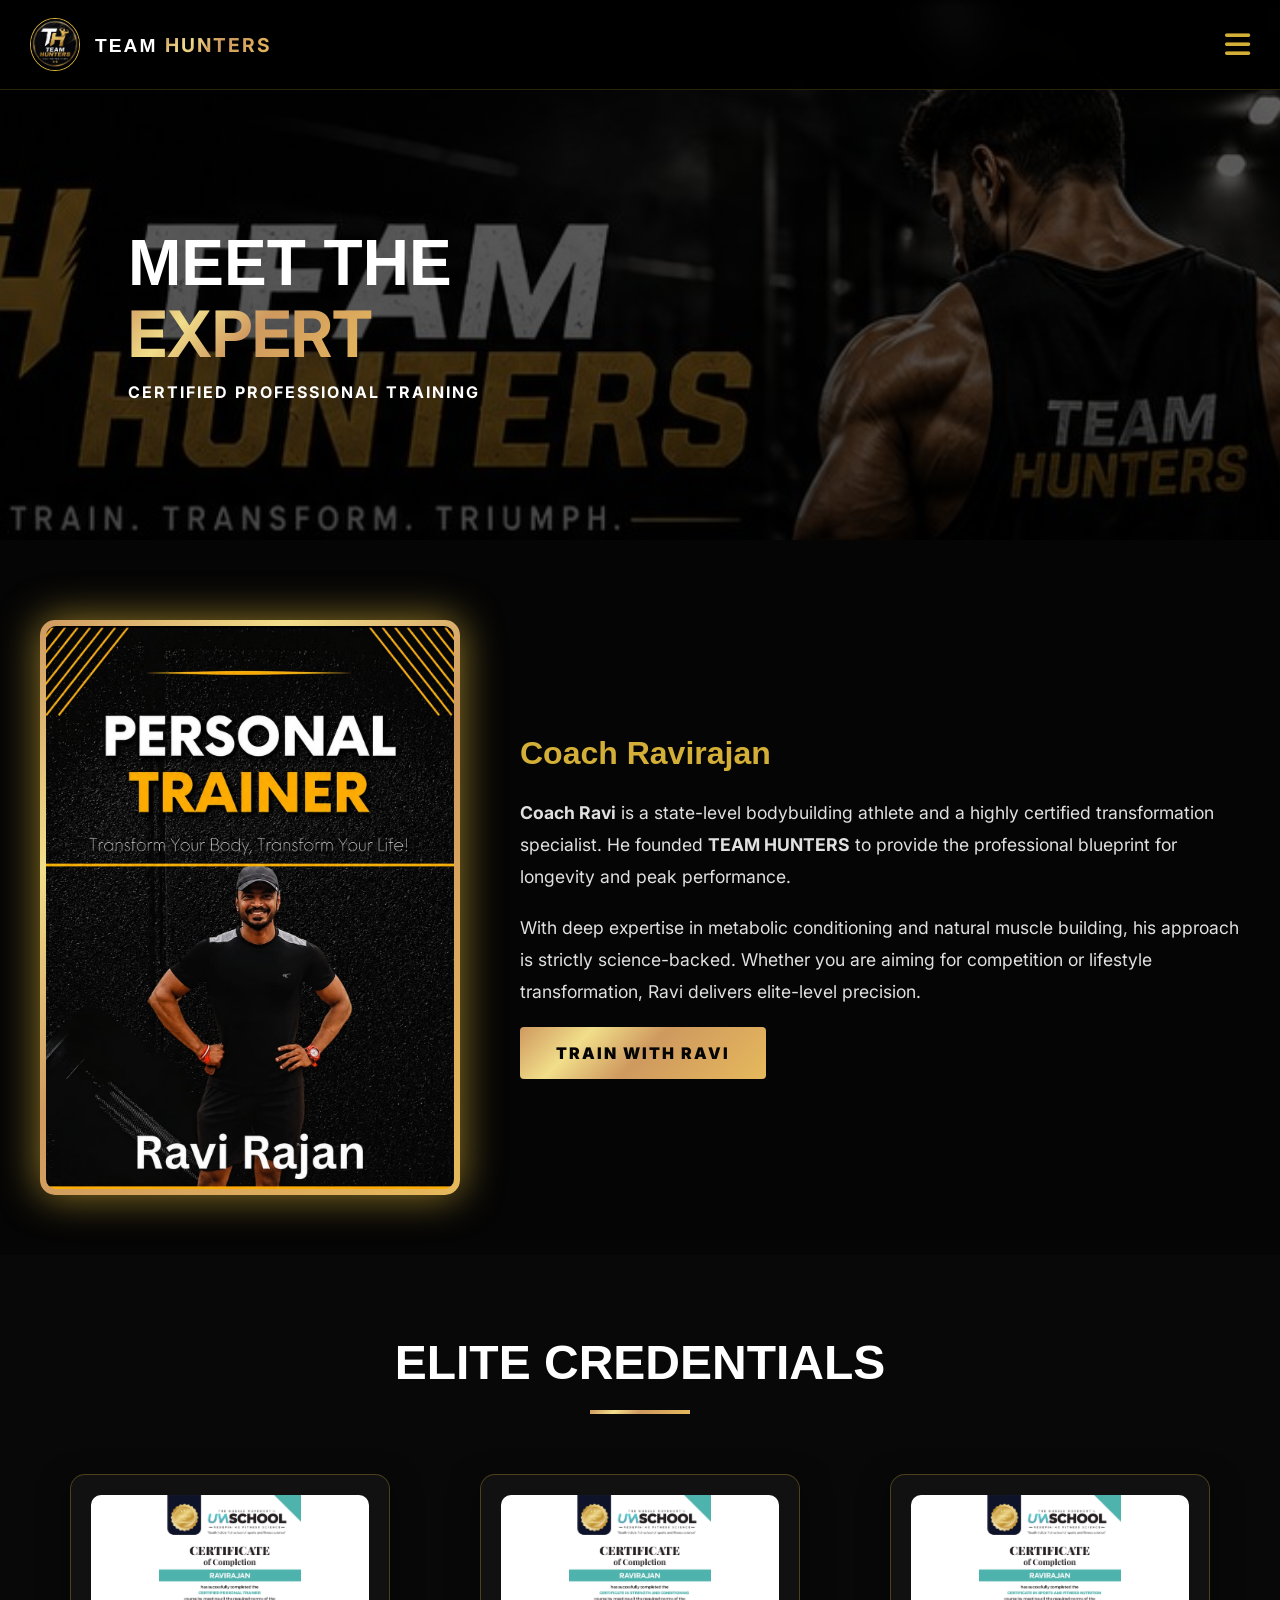
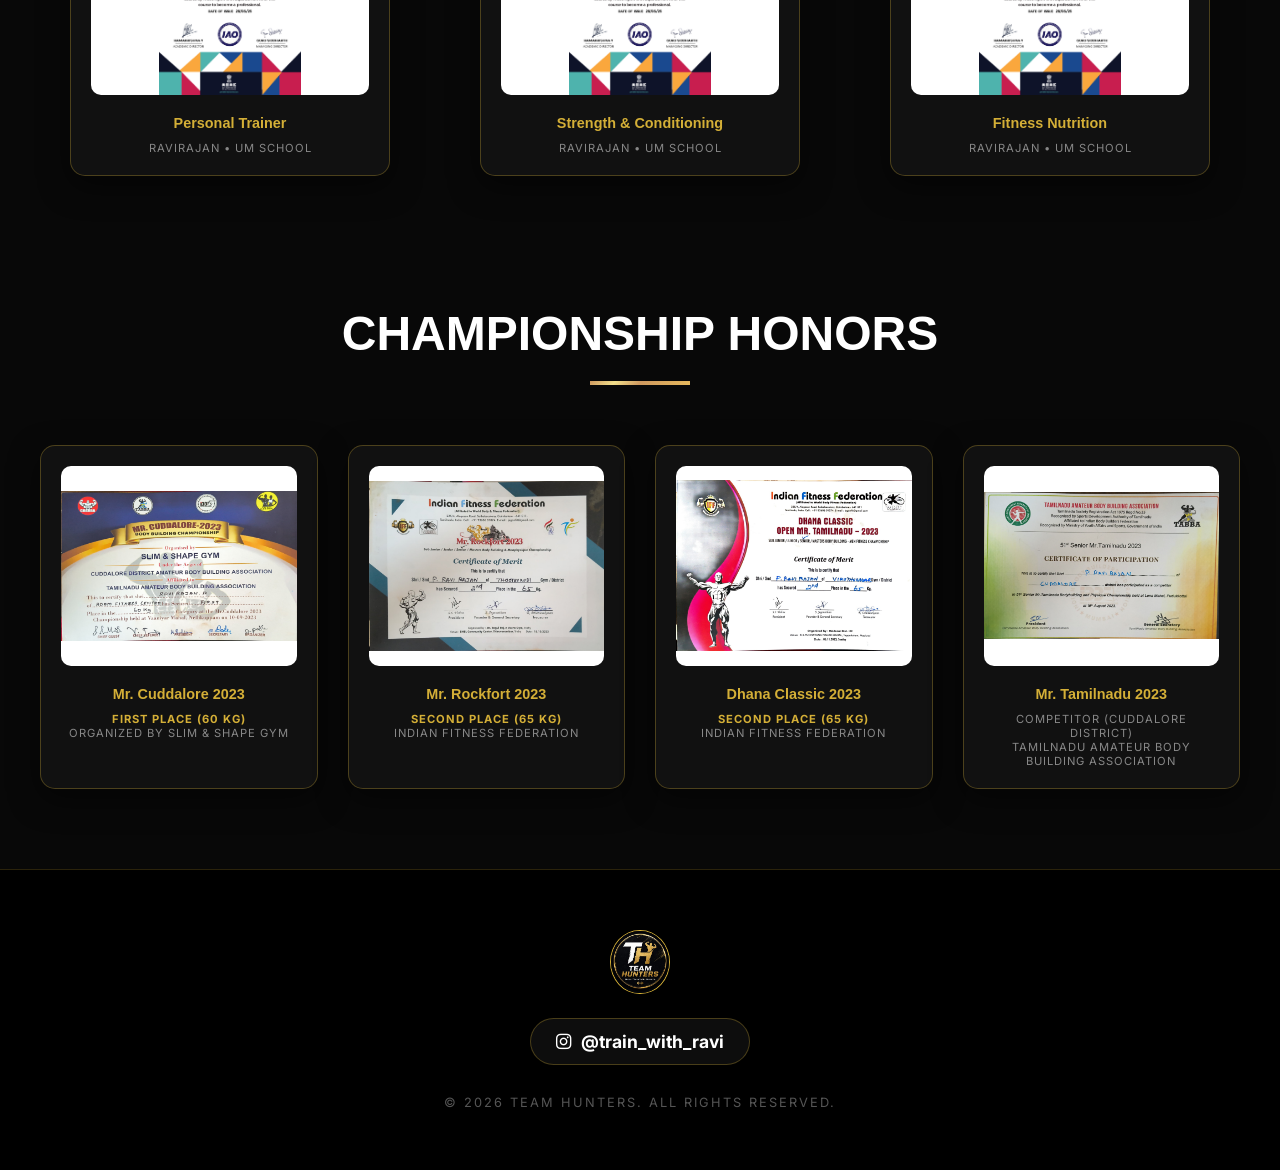
==== about.html @ d880e0e2 "Add files via upload" ====
<!DOCTYPE html>
<html lang="en">
<head>
    <meta charset="UTF-8">
    <meta name="viewport" content="width=device-width, initial-scale=1.0">
    <title>About the Expert | TEAM Hunters</title>
    <link rel="stylesheet" href="style.css">
    <link rel="stylesheet" href="https://cdnjs.cloudflare.com/ajax/libs/font-awesome/6.0.0/css/all.min.css">
    <link href="https://fonts.googleapis.com/css2?family=Syncopate:wght@400;700&family=Inter:wght@300;400;900&display=swap" rel="stylesheet">
    <link href="https://unpkg.com/aos@2.3.1/dist/aos.css" rel="stylesheet">
</head>
<body>

    <div id="loader">
        <div class="loader-content">
            <img src="1000068681.jpg" alt="Logo" class="loader-logo">
            <div class="loader-bar-container"><div class="loader-bar"></div></div>
            <p>Loading Elite Credentials...</p>
        </div>
    </div>

    <nav class="navbar">
        <div class="nav-container">
            <div class="logo-area">
                <img src="1000068681.jpg" alt="Logo" class="nav-logo-img">
                <div class="logo-text">TEAM <span>HUNTERS</span></div>
            </div>
            <ul class="nav-links" id="nav-links">
                <li><a href="index.html">Home</a></li>
                <li><a href="index.html#programs">Programs</a></li>
                <li><a href="about.html" class="active-link">About</a></li>
                <li><a href="https://wa.me/message/J7RIOJBA32V7G1" target="_blank" class="join-btn">Join Now</a></li>
            </ul>
            <div class="hamburger" id="hamburger"><i class="fas fa-bars"></i></div>
        </div>
    </nav>

    <section class="about-hero">
        <div class="hero-content" data-aos="fade-right">
            <h1>MEET THE <br><span class="gold">EXPERT</span></h1>
            <p style="letter-spacing: 2px; text-transform: uppercase; font-weight: 700; margin-top: 12px;">Certified Professional Training</p>
        </div>
    </section>

    <section class="trainer-profile-section">
        <div class="story-container">
            <div class="story-content">
                <div class="profile-score-card" data-aos="fade-right">
                    <div class="gold-glow-outline">
                        <img src="ravi.jpeg" alt="Coach Ravi Score Card" class="trainer-score-img">
                    </div>
                </div>

                <div class="story-text" data-aos="fade-left">
                    <h3>Coach Ravirajan</h3>
                    <p>
                        <strong>Coach Ravi</strong> is a state-level bodybuilding athlete and a highly certified transformation specialist. He founded <strong>TEAM HUNTERS</strong> to provide the professional blueprint for longevity and peak performance.
                    </p>
                    <p>
                        With deep expertise in metabolic conditioning and natural muscle building, his approach is strictly science-backed. Whether you are aiming for competition or lifestyle transformation, Ravi delivers elite-level precision.
                    </p>
                    <div class="hero-btns">
                        <a href="https://wa.me/message/J7RIOJBA32V7G1" target="_blank" class="btn primary-gold">TRAIN WITH RAVI</a>
                    </div>
                </div>
            </div>
        </div>
    </section>

    <section class="certifications">
        <div class="section-header" data-aos="fade-up">
            <h2>Elite Credentials</h2>
            <div class="gold-divider"></div>
        </div>

        <div class="cert-grid">
            <div class="cert-card" data-aos="zoom-in">
                <div class="cert-img-container">
                    <img src="70 (2).jpg" alt="Certified Personal Trainer">
                </div>
                <h3>Personal Trainer</h3>
                <p>Ravirajan • UM SCHOOL</p>
            </div>

            <div class="cert-card" data-aos="zoom-in" data-aos-delay="100">
                <div class="cert-img-container">
                    <img src="70.jpg" alt="Strength and Conditioning">
                </div>
                <h3>Strength &amp; Conditioning</h3>
                <p>Ravirajan • UM SCHOOL</p>
            </div>

            <div class="cert-card" data-aos="zoom-in" data-aos-delay="200">
                <div class="cert-img-container">
                    <img src="70 (1).jpg" alt="Sports and Fitness Nutrition">
                </div>
                <h3>Fitness Nutrition</h3>
                <p>Ravirajan • UM SCHOOL</p>
            </div>
        </div>
    </section>

    <section class="certifications" style="background: #080808; padding-top: 50px;">
        <div class="section-header" data-aos="fade-up">
            <h2>Championship Honors</h2>
            <div class="gold-divider"></div>
        </div>

        <div class="cert-grid">
            <div class="cert-card" data-aos="zoom-in">
                <div class="cert-img-container">
                    <img src="cuddalore.jpeg" alt="Mr. Cuddalore 2023 1st Place">
                </div>
                <h3>Mr. Cuddalore 2023</h3>
                <p style="color: var(--gold); font-weight: 700;">FIRST PLACE (60 kg)</p>
                <p>Organized by Slim & Shape Gym</p>
            </div>

            <div class="cert-card" data-aos="zoom-in" data-aos-delay="100">
                <div class="cert-img-container">
                    <img src="mrrockfort.jpeg" alt="Mr. Rockfort 2023 2nd Place">
                </div>
                <h3>Mr. Rockfort 2023</h3>
                <p style="color: var(--gold); font-weight: 700;">SECOND PLACE (65 kg)</p>
                <p>Indian Fitness Federation</p>
            </div>

            <div class="cert-card" data-aos="zoom-in" data-aos-delay="200">
                <div class="cert-img-container">
                    <img src="mrtamilnadu.jpeg" alt="Dhana Classic 2023 2nd Place">
                </div>
                <h3>Dhana Classic 2023</h3>
                <p style="color: var(--gold); font-weight: 700;">SECOND PLACE (65 kg)</p>
                <p>Indian Fitness Federation</p>
            </div>

            <div class="cert-card" data-aos="zoom-in" data-aos-delay="300">
                <div class="cert-img-container">
                    <img src="51stmrtamilnadu.jpeg" alt="Mr. Tamilnadu 2023 Participation">
                </div>
                <h3>Mr. Tamilnadu 2023</h3>
                <p>Competitor (Cuddalore District)</p>
                <p>Tamilnadu Amateur Body Building Association</p>
            </div>
        </div>
    </section>

    <footer class="footer">
        <div class="footer-content" data-aos="fade-up">
            <img src="1000068681.jpg" alt="Logo" class="footer-logo">
            <br>
            <a href="https://www.instagram.com/train_with_ravi" target="_blank" class="instagram-link">
                <i class="fab fa-instagram"></i> @train_with_ravi
            </a>
            <p class="copyright">© 2026 TEAM HUNTERS. ALL RIGHTS RESERVED.</p>
        </div>
    </footer>

    <script src="https://unpkg.com/aos@2.3.1/dist/aos.js"></script>
    <script src="script.js"></script>
    <script>
        AOS.init({ duration: 1000, once: true });
    </script>
</body>
</html>
---- style.css ----
:root {
    --gold: #D4AF37;
    --gold-light: #F9F295;
    --gold-dark: #B8860B;
    --black: #050505;
    --dark-grey: #1a1a1a;
    --white: #ffffff;
    --gold-gradient: linear-gradient(135deg, #CF995F 0%, #F1DE8A 25%, #CF995F 50%, #E6B95C 100%);
}

* {
    margin: 0;
    padding: 0;
    box-sizing: border-box;
    font-family: 'Inter', sans-serif;
}

body {
    background-color: var(--black);
    color: var(--white);
    overflow-x: hidden;
}

/* ===================== LOADER ===================== */
#loader {
    position: fixed;
    inset: 0;
    background: var(--black);
    z-index: 2000;
    display: flex;
    justify-content: center;
    align-items: center;
    text-align: center;
    flex-direction: column;
}

.loader-logo {
    width: 150px;
    border-radius: 50%;
    margin-bottom: 20px;
    box-shadow: 0 0 30px rgba(212, 175, 55, 0.3);
    animation: pulse 2s infinite ease-in-out;
}

.loader-bar-container {
    width: 200px;
    height: 2px;
    background: rgba(255,255,255,0.1);
    margin: 10px auto;
}

.loader-bar {
    width: 0%;
    height: 100%;
    background: var(--gold-gradient);
    animation: loadProgress 2s forwards ease-in-out;
}

@keyframes loadProgress { 100% { width: 100%; } }
@keyframes pulse { 0%, 100% { transform: scale(1); } 50% { transform: scale(1.05); } }

/* ===================== NAVBAR ===================== */
.navbar {
    position: fixed;
    top: 0;
    width: 100%;
    height: 90px;
    background: rgba(0,0,0,0.9);
    backdrop-filter: blur(15px);
    border-bottom: 1px solid rgba(212, 175, 55, 0.2);
    z-index: 1000;
}

.nav-container {
    max-width: 1300px;
    margin: 0 auto;
    height: 100%;
    display: flex;
    justify-content: space-between;
    align-items: center;
    padding: 0 30px;
}

.logo-area {
    display: flex;
    align-items: center;
    gap: 15px;
}

.nav-logo-img {
    width: 50px;
    border-radius: 50%;
    border: 1px solid var(--gold);
}

.logo-text {
    font-family: 'Syncopate', sans-serif;
    font-weight: 700;
    font-size: 1.2rem;
    letter-spacing: 2px;
}

.logo-text span {
    background: var(--gold-gradient);
    -webkit-background-clip: text;
    -webkit-text-fill-color: transparent;
}

/* Hamburger - Always Visible */
.hamburger {
    display: block !important;
    font-size: 1.8rem;
    color: var(--gold);
    cursor: pointer;
    z-index: 1001;
}

/* Nav Drawer - Slide in from right */
.nav-links {
    position: fixed;
    top: 0;
    right: -100%;
    width: 300px;
    height: 100vh;
    background: rgba(5, 5, 5, 0.98);
    backdrop-filter: blur(20px);
    border-left: 1px solid rgba(212, 175, 55, 0.3);
    display: flex;
    flex-direction: column;
    justify-content: center;
    align-items: center;
    gap: 50px;
    padding: 50px;
    transition: 0.5s cubic-bezier(0.77, 0, 0.175, 1);
    z-index: 999;
    list-style: none;
}

.nav-links.active {
    right: 0;
}

.nav-links a {
    text-decoration: none;
    color: var(--white);
    font-weight: 700;
    font-size: 1.2rem;
    text-transform: uppercase;
    letter-spacing: 2px;
    transition: 0.3s;
}

.nav-links a:hover {
    color: var(--gold);
}

.active-link {
    color: var(--gold) !important;
}

/* Join Button */
.join-btn {
    background: var(--gold-gradient);
    border: none;
    padding: 12px 25px;
    font-weight: 900;
    text-transform: uppercase;
    cursor: pointer;
    border-radius: 5px;
    text-decoration: none;
    color: var(--black) !important;
    -webkit-text-fill-color: var(--black) !important;
    display: inline-block;
    transition: 0.3s;
}

.join-btn:hover {
    transform: scale(1.05);
    box-shadow: 0 0 20px rgba(212, 175, 55, 0.5);
}

/* ===================== HERO (index.html) ===================== */
.hero {
    height: 100vh;
    background: url('1000068378.jpg') center/cover no-repeat;
    background-attachment: fixed;
    display: flex;
    align-items: center;
    justify-content: flex-start;
    text-align: left;
    padding-left: 8%;
    position: relative;
}

.hero-overlay {
    position: absolute;
    inset: 0;
    background: linear-gradient(to bottom, rgba(0,0,0,0.6), rgba(0,0,0,0.92));
}

.hero-content {
    position: relative;
    z-index: 2;
    max-width: 650px;
    padding-right: 20px;
}

.hero h1 {
    font-family: 'Syncopate', sans-serif;
    font-size: clamp(2rem, 6vw, 5rem);
    line-height: 1.1;
    margin-bottom: 20px;
    text-transform: uppercase;
}

.hero p {
    font-size: clamp(0.95rem, 2vw, 1.2rem);
    letter-spacing: 1px;
    margin-bottom: 30px;
    color: #efefef;
}

.gold {
    background: var(--gold-gradient);
    -webkit-background-clip: text;
    -webkit-text-fill-color: transparent;
}

/* Buttons */
.hero-btns {
    display: flex;
    flex-wrap: wrap;
    gap: 10px;
    align-items: center;
}

.btn {
    padding: 16px 36px;
    text-decoration: none;
    display: inline-block;
    font-weight: 900;
    text-transform: uppercase;
    letter-spacing: 2px;
    transition: 0.4s;
    border-radius: 4px;
    font-size: clamp(0.8rem, 1.5vw, 1rem);
}

.primary-gold {
    background: var(--gold-gradient);
    color: var(--black);
    -webkit-text-fill-color: var(--black);
}

.outline-white {
    border: 2px solid var(--white);
    color: var(--white);
}

.btn:hover {
    transform: scale(1.05);
    box-shadow: 0 0 20px rgba(212, 175, 55, 0.4);
}

/* ===================== PROGRAMS (3 x 2 Grid Layout) ===================== */
.programs {
    padding: 120px 30px;
    background: #080808;
}

.section-header {
    text-align: center;
    margin-bottom: 60px;
}

.section-header h1,
.section-header h2 {
    font-size: clamp(1.8rem, 5vw, 3rem);
    font-family: 'Syncopate', sans-serif;
    text-transform: uppercase;
}

.gold-divider {
    width: 100px;
    height: 4px;
    background: var(--gold-gradient);
    margin: 20px auto;
}

.program-grid {
    display: grid;
    grid-template-columns: repeat(3, 1fr); /* Enforces strict 3 columns */
    gap: 30px;
    max-width: 1200px;
    margin: 0 auto;
}

.card {
    background: var(--dark-grey);
    padding: 50px 30px;
    border-radius: 20px;
    position: relative;
    overflow: hidden;
    border: 1px solid rgba(255,255,255,0.05);
    text-align: center;
    transition: 0.5s;
}

.card:hover {
    transform: translateY(-10px);
    border-color: var(--gold);
}

.card-icon {
    font-size: 3rem;
    margin-bottom: 25px;
    color: var(--gold);
}

.card h3 {
    font-family: 'Syncopate', sans-serif;
    font-size: 1.1rem;
    margin-bottom: 15px;
}

.card p {
    color: #aaa;
    line-height: 1.6;
}

/* ===================== ABOUT HERO BANNER ===================== */
.about-hero {
    height: 60vh;
    background: linear-gradient(rgba(0,0,0,0.6), rgba(0,0,0,0.8)), url('1000068378.jpg') center/cover no-repeat;
    background-attachment: fixed;
    display: flex;
    align-items: center;
    justify-content: flex-start;
    padding-left: 10%;
    padding-top: 90px;
    text-align: left;
}

.about-hero .hero-content {
    max-width: 700px;
}

.about-hero h1 {
    font-family: 'Syncopate', sans-serif;
    font-size: clamp(1.8rem, 5vw, 4rem);
    line-height: 1.1;
}

/* ===================== TRAINER PROFILE (about.html) ===================== */
.trainer-profile-section {
    padding: 80px 30px 60px;
    background: #050505;
}

.trainer-profile-section .story-container {
    max-width: 1200px;
    margin: 0 auto;
}

.trainer-profile-section .story-content {
    display: flex;
    flex-direction: row;
    align-items: center;
    justify-content: center;
    gap: 60px;
    flex-wrap: wrap;
    margin-top: 0;
}

/* ===================== CERTIFICATIONS & HONORS ===================== */
.certifications {
    padding: 80px 20px;
    background: #080808;
}

.certifications .section-header {
    max-width: 1200px;
    margin-left: auto;
    margin-right: auto;
}

.cert-grid {
    display: grid;
    grid-template-columns: repeat(auto-fit, minmax(250px, 1fr));
    gap: 30px;
    justify-items: center;
    max-width: 1200px;
    margin: 0 auto;
}

.cert-card {
    background: #111;
    border: 1px solid rgba(212, 175, 55, 0.3);
    border-radius: 15px;
    padding: 20px;
    width: 100%;
    max-width: 320px;
    text-align: center;
    transition: 0.4s ease;
    box-shadow: 0 10px 30px rgba(0,0,0,0.5);
}

.cert-card:hover {
    border-color: var(--gold);
    transform: translateY(-10px);
    box-shadow: 0 15px 35px rgba(212, 175, 55, 0.2);
}

.cert-img-container {
    width: 100%;
    height: 200px;
    overflow: hidden;
    border-radius: 10px;
    margin-bottom: 20px;
    background: #fff;
    display: flex;
    align-items: center;
    justify-content: center;
}

.cert-img-container img {
    max-width: 100%;
    max-height: 100%;
    object-fit: contain;
}

.cert-card h3 {
    font-family: 'Syncopate', sans-serif;
    font-size: 0.9rem;
    color: var(--gold);
    margin-bottom: 10px;
}

.cert-card p {
    font-size: 0.7rem;
    color: #888;
    text-transform: uppercase;
    letter-spacing: 1px;
}

/* ===================== OUR STORY PAGE ===================== */
.story-section {
    padding: 130px 30px 80px;
    background: radial-gradient(circle at center, #111 0%, #050505 100%);
    min-height: 100vh;
}

.story-container {
    max-width: 1200px;
    margin: 0 auto;
}

.story-content {
    display: flex;
    align-items: center;
    justify-content: center;
    gap: 60px;
    margin-top: 50px;
    flex-wrap: wrap;
}

/* Golden Glow Outline */
.profile-score-card {
    position: relative;
    width: 100%;
    max-width: 420px;
    flex-shrink: 0;
}

.gold-glow-outline {
    position: relative;
    padding: 6px;
    background: var(--gold-gradient);
    border-radius: 15px;
    box-shadow: 0 0 40px rgba(212, 175, 55, 0.7);
    transition: 0.5s ease;
}

.gold-glow-outline:hover {
    box-shadow: 0 0 60px rgba(212, 175, 55, 1);
    transform: scale(1.03);
}

.trainer-score-img {
    width: 100%;
    display: block;
    border-radius: 10px;
    object-fit: cover;
}

.story-text {
    flex: 1;
    min-width: 280px;
}

.story-text h3 {
    font-family: 'Syncopate', sans-serif;
    color: var(--gold);
    font-size: clamp(1.3rem, 3vw, 2rem);
    margin-bottom: 25px;
}

.story-text p {
    color: #e0e0e0;
    line-height: 1.8;
    margin-bottom: 20px;
    font-size: clamp(0.95rem, 1.5vw, 1.1rem);
}

/* ===================== FOOTER ===================== */
.footer {
    padding: 60px 20px;
    background: #000;
    border-top: 1px solid rgba(212, 175, 55, 0.2);
    text-align: center;
}

.footer-logo {
    width: 60px;
    border-radius: 50%;
    border: 1px solid var(--gold);
    margin-bottom: 20px;
}

.instagram-link {
    display: inline-flex;
    align-items: center;
    gap: 10px;
    text-decoration: none;
    color: var(--white);
    font-weight: 700;
    font-size: 1.1rem;
    transition: 0.3s;
    background: rgba(255, 255, 255, 0.05);
    padding: 12px 25px;
    border-radius: 50px;
    border: 1px solid rgba(212, 175, 55, 0.3);
}

.instagram-link:hover {
    background: var(--gold-gradient);
    color: var(--black);
    transform: translateY(-5px);
}

.copyright {
    margin-top: 30px;
    font-size: 0.8rem;
    color: #555;
    text-transform: uppercase;
    letter-spacing: 2px;
}

/* ===================== RESPONSIVE BREAKPOINTS ===================== */
@media (max-width: 1024px) {
    .hero { padding-left: 5%; }
    .about-hero { padding-left: 5%; }
    .trainer-profile-section .story-content { gap: 40px; }
    .program-grid { grid-template-columns: repeat(2, 1fr); } /* 2 columns on tablets */
}

@media (max-width: 768px) {
    .hero {
        justify-content: center;
        text-align: center;
        padding-left: 20px;
        padding-right: 20px;
        background-attachment: scroll;
    }
    .hero-content { max-width: 100%; }
    .hero-btns { justify-content: center; }

    .about-hero {
        justify-content: center;
        text-align: center;
        padding-left: 20px;
        padding-right: 20px;
        background-attachment: scroll;
        height: 50vh;
    }

    .story-content,
    .trainer-profile-section .story-content {
        flex-direction: column;
        text-align: center;
        gap: 40px;
    }

    .profile-score-card {
        max-width: 320px;
        margin: 0 auto;
    }

    .story-text {
        min-width: unset;
        width: 100%;
    }

    .trainer-profile-section .hero-btns { justify-content: center; }
    .trainer-profile-section { padding: 60px 20px 40px; }

    .cert-grid { grid-template-columns: 1fr; }
    .cert-card { max-width: 100%; }

    .programs { padding: 80px 20px; }
    .program-grid { grid-template-columns: 1fr; } /* 1 column on mobile phones */

    .nav-links { width: 260px; gap: 35px; padding: 40px 30px; }
    .story-section { padding: 110px 20px 60px; }
}

@media (max-width: 480px) {
    .logo-text { font-size: 0.95rem; }
    .nav-logo-img { width: 40px; }
    .hero h1 { font-size: clamp(1.6rem, 8vw, 2.5rem); }
    .about-hero h1 { font-size: clamp(1.4rem, 7vw, 2.2rem); }
    .btn { padding: 13px 22px; font-size: 0.78rem; }
    .section-header h1, .section-header h2 { font-size: clamp(1.3rem, 6vw, 1.8rem); }
    .cert-img-container { height: 160px; }
    .profile-score-card { max-width: 260px; }
    .footer-logo { width: 50px; }
    .instagram-link { font-size: 0.9rem; padding: 10px 16px; }
    .nav-links { width: 240px; gap: 30px; padding: 30px 20px; }
}
.card-img {
    width: 200px;
    height: 200px;
    object-fit: contain;
    border-radius: 50%;
    border: 2px solid gold;
}
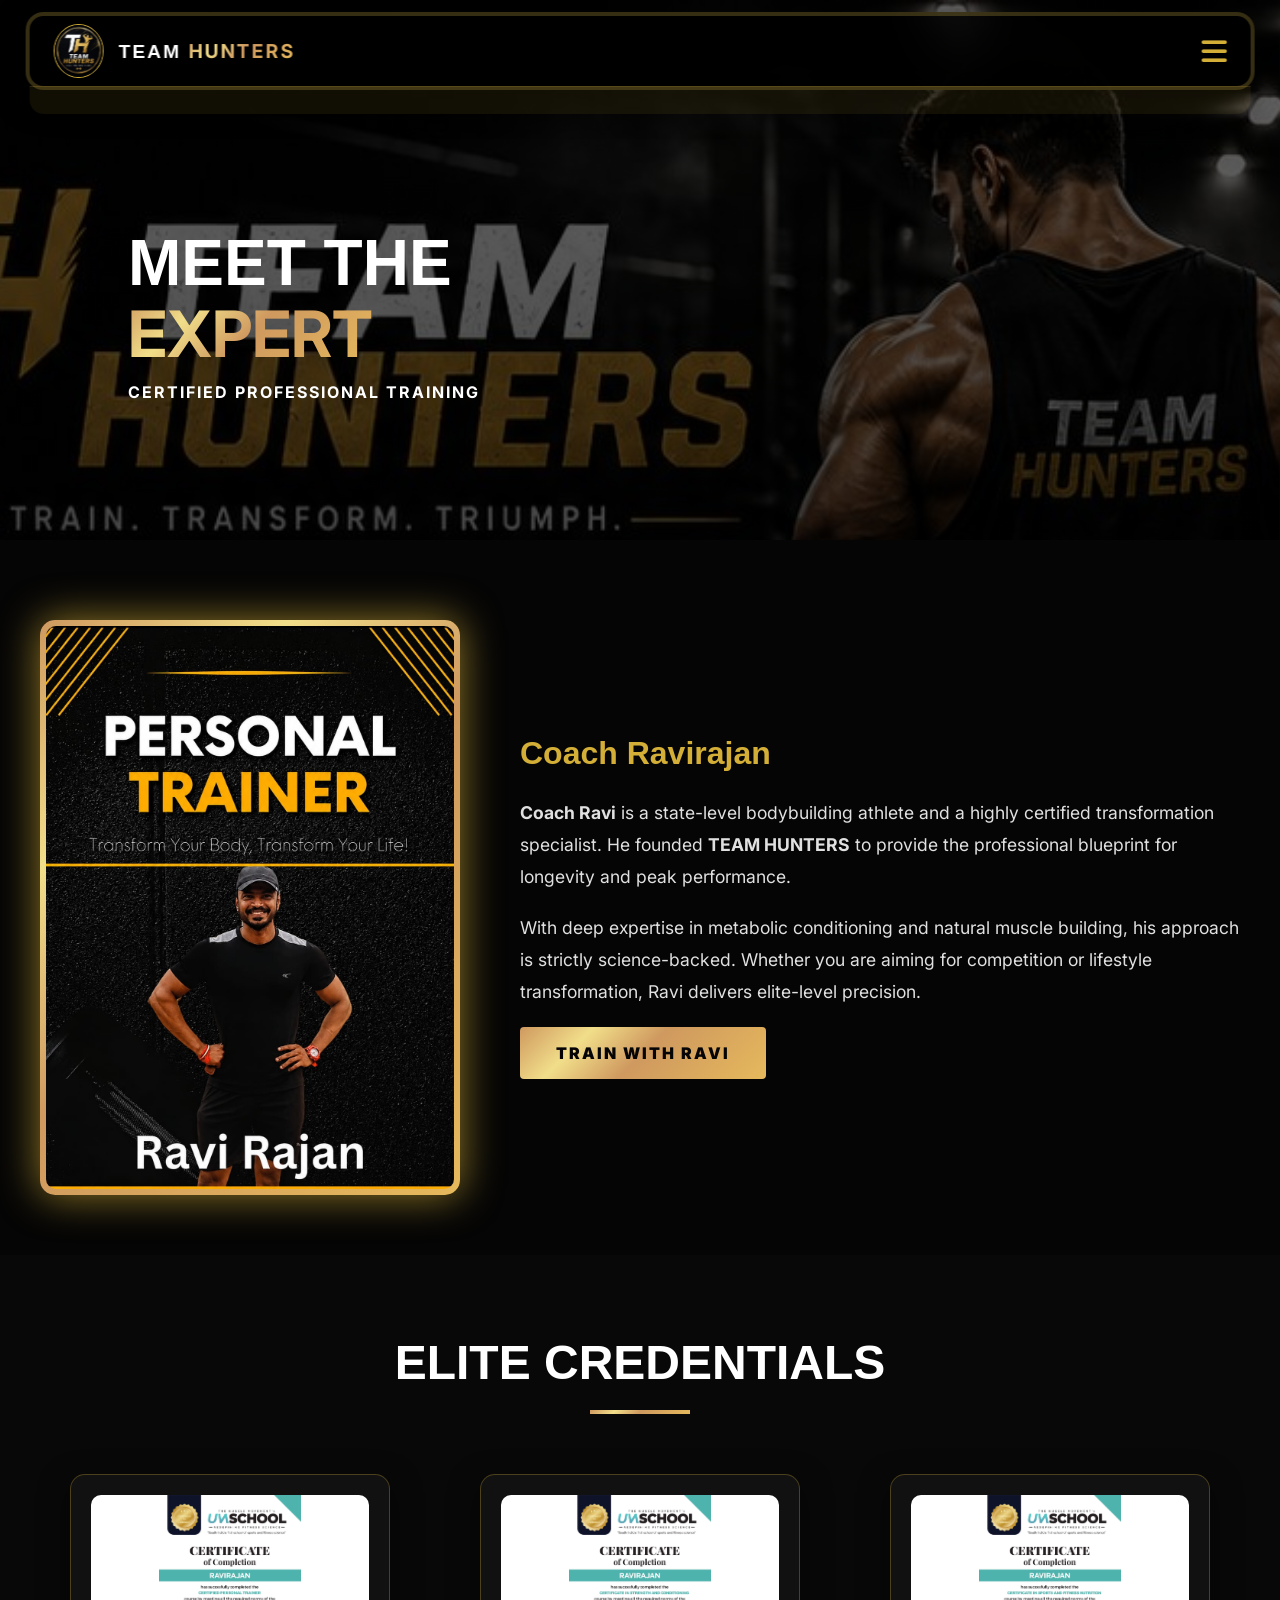
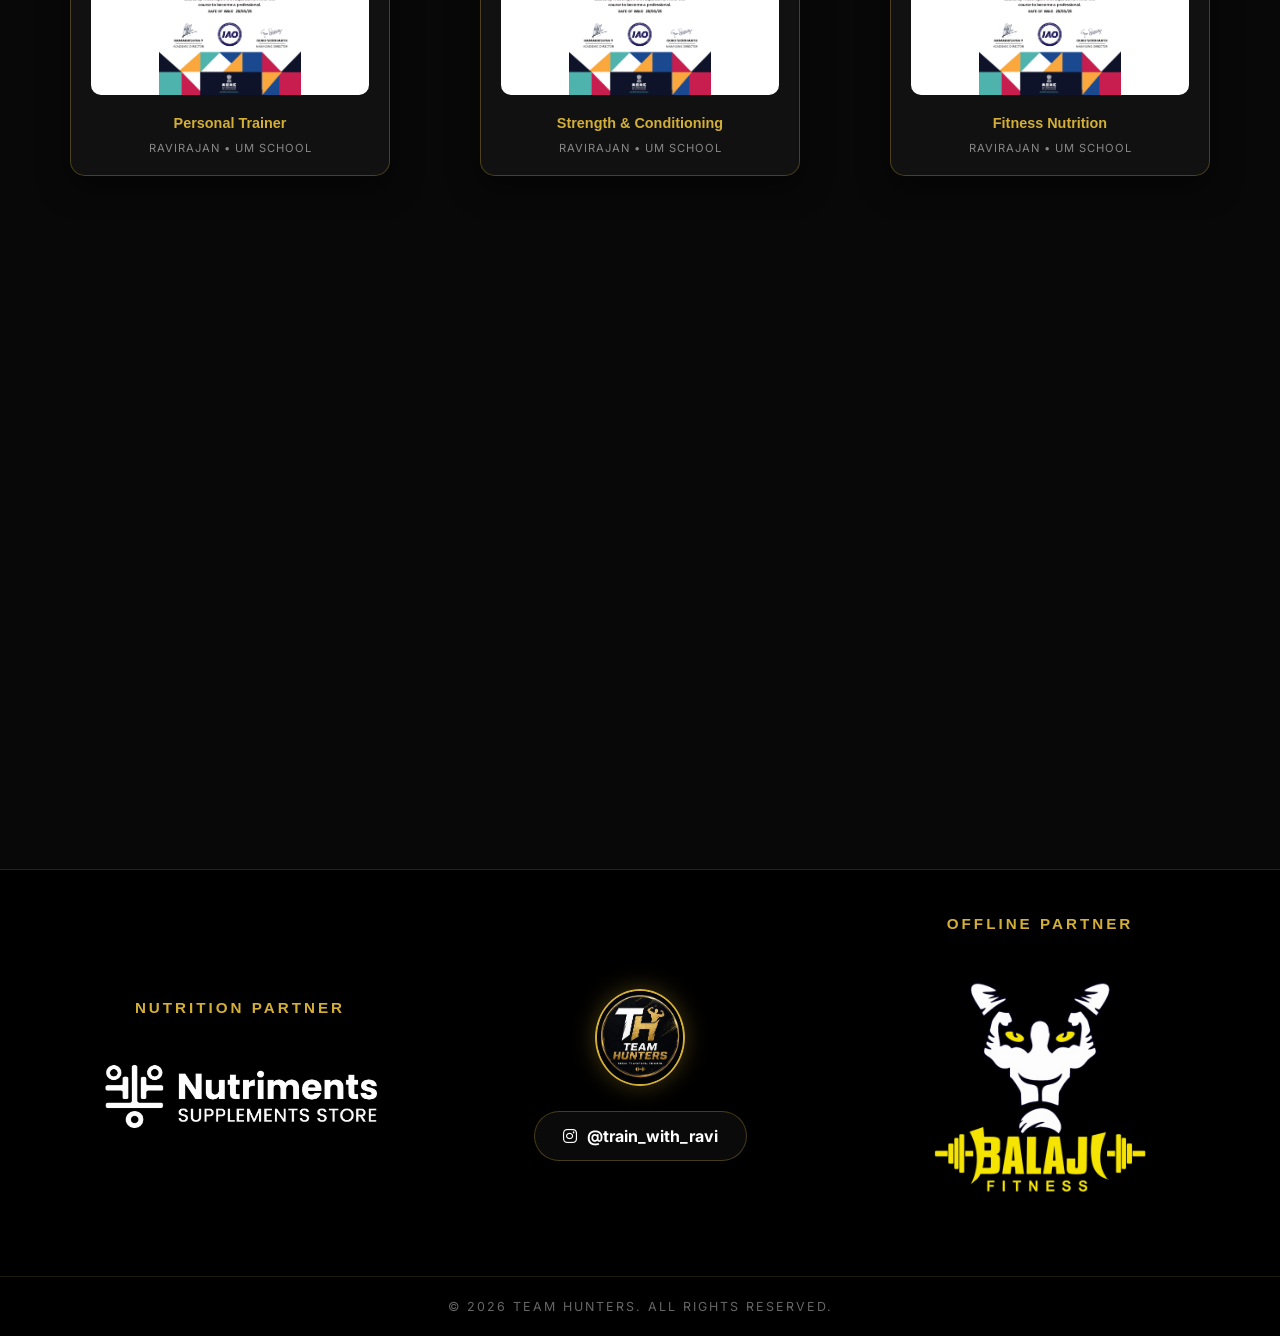
==== commit 358238f9: "Add files via upload" ====
--- a/about.html
+++ b/about.html
@@ -1,165 +1,200 @@
-<!DOCTYPE html>
-<html lang="en">
-<head>
-    <meta charset="UTF-8">
-    <meta name="viewport" content="width=device-width, initial-scale=1.0">
-    <title>About the Expert | TEAM Hunters</title>
-    <link rel="stylesheet" href="style.css">
-    <link rel="stylesheet" href="https://cdnjs.cloudflare.com/ajax/libs/font-awesome/6.0.0/css/all.min.css">
-    <link href="https://fonts.googleapis.com/css2?family=Syncopate:wght@400;700&family=Inter:wght@300;400;900&display=swap" rel="stylesheet">
-    <link href="https://unpkg.com/aos@2.3.1/dist/aos.css" rel="stylesheet">
-</head>
-<body>
-
-    <div id="loader">
-        <div class="loader-content">
-            <img src="1000068681.jpg" alt="Logo" class="loader-logo">
-            <div class="loader-bar-container"><div class="loader-bar"></div></div>
-            <p>Loading Elite Credentials...</p>
-        </div>
-    </div>
-
-    <nav class="navbar">
-        <div class="nav-container">
-            <div class="logo-area">
-                <img src="1000068681.jpg" alt="Logo" class="nav-logo-img">
-                <div class="logo-text">TEAM <span>HUNTERS</span></div>
-            </div>
-            <ul class="nav-links" id="nav-links">
-                <li><a href="index.html">Home</a></li>
-                <li><a href="index.html#programs">Programs</a></li>
-                <li><a href="about.html" class="active-link">About</a></li>
-                <li><a href="https://wa.me/message/J7RIOJBA32V7G1" target="_blank" class="join-btn">Join Now</a></li>
-            </ul>
-            <div class="hamburger" id="hamburger"><i class="fas fa-bars"></i></div>
-        </div>
-    </nav>
-
-    <section class="about-hero">
-        <div class="hero-content" data-aos="fade-right">
-            <h1>MEET THE <br><span class="gold">EXPERT</span></h1>
-            <p style="letter-spacing: 2px; text-transform: uppercase; font-weight: 700; margin-top: 12px;">Certified Professional Training</p>
-        </div>
-    </section>
-
-    <section class="trainer-profile-section">
-        <div class="story-container">
-            <div class="story-content">
-                <div class="profile-score-card" data-aos="fade-right">
-                    <div class="gold-glow-outline">
-                        <img src="ravi.jpeg" alt="Coach Ravi Score Card" class="trainer-score-img">
-                    </div>
-                </div>
-
-                <div class="story-text" data-aos="fade-left">
-                    <h3>Coach Ravirajan</h3>
-                    <p>
-                        <strong>Coach Ravi</strong> is a state-level bodybuilding athlete and a highly certified transformation specialist. He founded <strong>TEAM HUNTERS</strong> to provide the professional blueprint for longevity and peak performance.
-                    </p>
-                    <p>
-                        With deep expertise in metabolic conditioning and natural muscle building, his approach is strictly science-backed. Whether you are aiming for competition or lifestyle transformation, Ravi delivers elite-level precision.
-                    </p>
-                    <div class="hero-btns">
-                        <a href="https://wa.me/message/J7RIOJBA32V7G1" target="_blank" class="btn primary-gold">TRAIN WITH RAVI</a>
-                    </div>
-                </div>
-            </div>
-        </div>
-    </section>
-
-    <section class="certifications">
-        <div class="section-header" data-aos="fade-up">
-            <h2>Elite Credentials</h2>
-            <div class="gold-divider"></div>
-        </div>
-
-        <div class="cert-grid">
-            <div class="cert-card" data-aos="zoom-in">
-                <div class="cert-img-container">
-                    <img src="70 (2).jpg" alt="Certified Personal Trainer">
-                </div>
-                <h3>Personal Trainer</h3>
-                <p>Ravirajan • UM SCHOOL</p>
-            </div>
-
-            <div class="cert-card" data-aos="zoom-in" data-aos-delay="100">
-                <div class="cert-img-container">
-                    <img src="70.jpg" alt="Strength and Conditioning">
-                </div>
-                <h3>Strength &amp; Conditioning</h3>
-                <p>Ravirajan • UM SCHOOL</p>
-            </div>
-
-            <div class="cert-card" data-aos="zoom-in" data-aos-delay="200">
-                <div class="cert-img-container">
-                    <img src="70 (1).jpg" alt="Sports and Fitness Nutrition">
-                </div>
-                <h3>Fitness Nutrition</h3>
-                <p>Ravirajan • UM SCHOOL</p>
-            </div>
-        </div>
-    </section>
-
-    <section class="certifications" style="background: #080808; padding-top: 50px;">
-        <div class="section-header" data-aos="fade-up">
-            <h2>Championship Honors</h2>
-            <div class="gold-divider"></div>
-        </div>
-
-        <div class="cert-grid">
-            <div class="cert-card" data-aos="zoom-in">
-                <div class="cert-img-container">
-                    <img src="cuddalore.jpeg" alt="Mr. Cuddalore 2023 1st Place">
-                </div>
-                <h3>Mr. Cuddalore 2023</h3>
-                <p style="color: var(--gold); font-weight: 700;">FIRST PLACE (60 kg)</p>
-                <p>Organized by Slim & Shape Gym</p>
-            </div>
-
-            <div class="cert-card" data-aos="zoom-in" data-aos-delay="100">
-                <div class="cert-img-container">
-                    <img src="mrrockfort.jpeg" alt="Mr. Rockfort 2023 2nd Place">
-                </div>
-                <h3>Mr. Rockfort 2023</h3>
-                <p style="color: var(--gold); font-weight: 700;">SECOND PLACE (65 kg)</p>
-                <p>Indian Fitness Federation</p>
-            </div>
-
-            <div class="cert-card" data-aos="zoom-in" data-aos-delay="200">
-                <div class="cert-img-container">
-                    <img src="mrtamilnadu.jpeg" alt="Dhana Classic 2023 2nd Place">
-                </div>
-                <h3>Dhana Classic 2023</h3>
-                <p style="color: var(--gold); font-weight: 700;">SECOND PLACE (65 kg)</p>
-                <p>Indian Fitness Federation</p>
-            </div>
-
-            <div class="cert-card" data-aos="zoom-in" data-aos-delay="300">
-                <div class="cert-img-container">
-                    <img src="51stmrtamilnadu.jpeg" alt="Mr. Tamilnadu 2023 Participation">
-                </div>
-                <h3>Mr. Tamilnadu 2023</h3>
-                <p>Competitor (Cuddalore District)</p>
-                <p>Tamilnadu Amateur Body Building Association</p>
-            </div>
-        </div>
-    </section>
-
-    <footer class="footer">
-        <div class="footer-content" data-aos="fade-up">
-            <img src="1000068681.jpg" alt="Logo" class="footer-logo">
-            <br>
-            <a href="https://www.instagram.com/train_with_ravi" target="_blank" class="instagram-link">
-                <i class="fab fa-instagram"></i> @train_with_ravi
-            </a>
-            <p class="copyright">© 2026 TEAM HUNTERS. ALL RIGHTS RESERVED.</p>
-        </div>
-    </footer>
-
-    <script src="https://unpkg.com/aos@2.3.1/dist/aos.js"></script>
-    <script src="script.js"></script>
-    <script>
-        AOS.init({ duration: 1000, once: true });
-    </script>
-</body>
+<!DOCTYPE html>
+<html lang="en">
+<head>
+    <meta charset="UTF-8">
+    <meta name="viewport" content="width=device-width, initial-scale=1.0">
+    <title>About the Expert | TEAM Hunters</title>
+    <link rel="stylesheet" href="style.css">
+    <link rel="stylesheet" href="https://cdnjs.cloudflare.com/ajax/libs/font-awesome/6.0.0/css/all.min.css">
+    <link href="https://fonts.googleapis.com/css2?family=Syncopate:wght@400;700&family=Inter:wght@300;400;900&display=swap" rel="stylesheet">
+    <link href="https://unpkg.com/aos@2.3.1/dist/aos.css" rel="stylesheet">
+</head>
+<body>
+
+    <div id="loader">
+        <div class="loader-content">
+            <img src="1000068681.jpg" alt="Logo" class="loader-logo">
+            <div class="loader-bar-container"><div class="loader-bar"></div></div>
+            <p>Loading Elite Credentials...</p>
+        </div>
+    </div>
+
+    <nav class="navbar">
+        <div class="announcement-bar">
+    <div class="announcement-track">
+         ONLINE COACHING AVAILABLE • TRANSFORM WITH TEAM HUNTERS • PERSONALIZED DIET & TRAINING • CONTACT NOW 
+    </div>
+</div>
+        <div class="nav-container">
+            <div class="logo-area">
+                <img src="1000068681.jpg" alt="Logo" class="nav-logo-img">
+                <div class="logo-text">TEAM <span>HUNTERS</span></div>
+            </div>
+            <ul class="nav-links" id="nav-links">
+                <li><a href="index.html">Home</a></li>
+                <li><a href="index.html#programs">Programs</a></li>
+                <li><a href="about.html" class="active-link">About</a></li>
+                <li><a href="https://wa.me/message/J7RIOJBA32V7G1" target="_blank" class="join-btn">Join Now</a></li>
+            </ul>
+            <div class="hamburger" id="hamburger"><i class="fas fa-bars"></i></div>
+        </div>
+    </nav>
+
+    <section class="about-hero">
+        <div class="hero-content" data-aos="fade-right">
+            <h1>MEET THE <br><span class="gold">EXPERT</span></h1>
+            <p style="letter-spacing: 2px; text-transform: uppercase; font-weight: 700; margin-top: 12px;">Certified Professional Training</p>
+        </div>
+    </section>
+
+    <section class="trainer-profile-section">
+        <div class="story-container">
+            <div class="story-content">
+                <div class="profile-score-card" data-aos="fade-right">
+                    <div class="gold-glow-outline">
+                        <img src="ravi.jpeg" alt="Coach Ravi Score Card" class="trainer-score-img">
+                    </div>
+                </div>
+
+                <div class="story-text" data-aos="fade-left">
+                    <h3>Coach Ravirajan</h3>
+                    <p>
+                        <strong>Coach Ravi</strong> is a state-level bodybuilding athlete and a highly certified transformation specialist. He founded <strong>TEAM HUNTERS</strong> to provide the professional blueprint for longevity and peak performance.
+                    </p>
+                    <p>
+                        With deep expertise in metabolic conditioning and natural muscle building, his approach is strictly science-backed. Whether you are aiming for competition or lifestyle transformation, Ravi delivers elite-level precision.
+                    </p>
+                    <div class="hero-btns">
+                        <a href="https://wa.me/message/J7RIOJBA32V7G1" target="_blank" class="btn primary-gold">TRAIN WITH RAVI</a>
+                    </div>
+                </div>
+            </div>
+        </div>
+    </section>
+
+    <section class="certifications">
+        <div class="section-header" data-aos="fade-up">
+            <h2>Elite Credentials</h2>
+            <div class="gold-divider"></div>
+        </div>
+
+        <div class="cert-grid">
+            <div class="cert-card" data-aos="zoom-in">
+                <div class="cert-img-container">
+                    <img src="70 (2).jpg" alt="Certified Personal Trainer">
+                </div>
+                <h3>Personal Trainer</h3>
+                <p>Ravirajan • UM SCHOOL</p>
+            </div>
+
+            <div class="cert-card" data-aos="zoom-in" data-aos-delay="100">
+                <div class="cert-img-container">
+                    <img src="70.jpg" alt="Strength and Conditioning">
+                </div>
+                <h3>Strength &amp; Conditioning</h3>
+                <p>Ravirajan • UM SCHOOL</p>
+            </div>
+
+            <div class="cert-card" data-aos="zoom-in" data-aos-delay="200">
+                <div class="cert-img-container">
+                    <img src="70 (1).jpg" alt="Sports and Fitness Nutrition">
+                </div>
+                <h3>Fitness Nutrition</h3>
+                <p>Ravirajan • UM SCHOOL</p>
+            </div>
+        </div>
+    </section>
+
+    <section class="certifications" style="background: #080808; padding-top: 50px;">
+        <div class="section-header" data-aos="fade-up">
+            <h2>Championship Honors</h2>
+            <div class="gold-divider"></div>
+        </div>
+
+        <div class="cert-grid">
+            <div class="cert-card" data-aos="zoom-in">
+                <div class="cert-img-container">
+                    <img src="cuddalore.jpeg" alt="Mr. Cuddalore 2023 1st Place">
+                </div>
+                <h3>Mr. Cuddalore 2023</h3>
+                <p style="color: var(--gold); font-weight: 700;">FIRST PLACE (60 kg)</p>
+                <p>Organized by Slim & Shape Gym</p>
+            </div>
+
+            <div class="cert-card" data-aos="zoom-in" data-aos-delay="100">
+                <div class="cert-img-container">
+                    <img src="mrrockfort.jpeg" alt="Mr. Rockfort 2023 2nd Place">
+                </div>
+                <h3>Mr. Rockfort 2023</h3>
+                <p style="color: var(--gold); font-weight: 700;">SECOND PLACE (65 kg)</p>
+                <p>Indian Fitness Federation</p>
+            </div>
+
+            <div class="cert-card" data-aos="zoom-in" data-aos-delay="200">
+                <div class="cert-img-container">
+                    <img src="mrtamilnadu.jpeg" alt="Dhana Classic 2023 2nd Place">
+                </div>
+                <h3>Dhana Classic 2023</h3>
+                <p style="color: var(--gold); font-weight: 700;">SECOND PLACE (65 kg)</p>
+                <p>Indian Fitness Federation</p>
+            </div>
+
+            <div class="cert-card" data-aos="zoom-in" data-aos-delay="300">
+                <div class="cert-img-container">
+                    <img src="51stmrtamilnadu.jpeg" alt="Mr. Tamilnadu 2023 Participation">
+                </div>
+                <h3>Mr. Tamilnadu 2023</h3>
+                <p>Competitor (Cuddalore District)</p>
+                <p>Tamilnadu Amateur Body Building Association</p>
+            </div>
+        </div>
+    </section>
+
+    <footer class="footer">
+    <div class="footer-main">
+
+        <!-- Nutrition Partner -->
+        <div class="footer-partner">
+            <h3>Nutrition Partner</h3>
+
+            <img src="nutriments.png" alt="Nutriments"
+                 class="partner-logo nutriments-logo">
+        </div>
+
+        <!-- Center Section -->
+        <div class="footer-center">
+
+            <img src="1000068681.jpg" alt="TEAM Hunters Logo"
+                 class="footer-logo">
+
+            <a href="https://www.instagram.com/train_with_ravi"
+               target="_blank"
+               class="instagram-link">
+                <i class="fab fa-instagram"></i>
+                @train_with_ravi
+            </a>
+
+        </div>
+
+        <!-- Offline Partner -->
+        <div class="footer-partner">
+            <h3>Offline Partner</h3>
+
+            <img src="balaji.jpg.jpeg" alt="Balaji Fitness"
+                 class="partner-logo balaji-logo">
+        </div>
+
+    </div>
+
+    <div class="footer-bottom">
+        <p>© 2026 TEAM HUNTERS. ALL RIGHTS RESERVED.</p>
+    </div>
+</footer>
+
+    <script src="https://unpkg.com/aos@2.3.1/dist/aos.js"></script>
+    <script src="script.js"></script>
+    <script>
+        AOS.init({ duration: 1000, once: true });
+    </script>
+</body>
 </html>
--- a/style.css
+++ b/style.css
@@ -1,636 +1,794 @@
-:root {
-    --gold: #D4AF37;
-    --gold-light: #F9F295;
-    --gold-dark: #B8860B;
-    --black: #050505;
-    --dark-grey: #1a1a1a;
-    --white: #ffffff;
-    --gold-gradient: linear-gradient(135deg, #CF995F 0%, #F1DE8A 25%, #CF995F 50%, #E6B95C 100%);
-}
-
-* {
-    margin: 0;
-    padding: 0;
-    box-sizing: border-box;
-    font-family: 'Inter', sans-serif;
-}
-
-body {
-    background-color: var(--black);
-    color: var(--white);
-    overflow-x: hidden;
-}
-
-/* ===================== LOADER ===================== */
-#loader {
-    position: fixed;
-    inset: 0;
-    background: var(--black);
-    z-index: 2000;
-    display: flex;
-    justify-content: center;
-    align-items: center;
-    text-align: center;
-    flex-direction: column;
-}
-
-.loader-logo {
-    width: 150px;
-    border-radius: 50%;
-    margin-bottom: 20px;
-    box-shadow: 0 0 30px rgba(212, 175, 55, 0.3);
-    animation: pulse 2s infinite ease-in-out;
-}
-
-.loader-bar-container {
-    width: 200px;
-    height: 2px;
-    background: rgba(255,255,255,0.1);
-    margin: 10px auto;
-}
-
-.loader-bar {
-    width: 0%;
-    height: 100%;
-    background: var(--gold-gradient);
-    animation: loadProgress 2s forwards ease-in-out;
-}
-
-@keyframes loadProgress { 100% { width: 100%; } }
-@keyframes pulse { 0%, 100% { transform: scale(1); } 50% { transform: scale(1.05); } }
-
-/* ===================== NAVBAR ===================== */
-.navbar {
-    position: fixed;
-    top: 0;
-    width: 100%;
-    height: 90px;
-    background: rgba(0,0,0,0.9);
-    backdrop-filter: blur(15px);
-    border-bottom: 1px solid rgba(212, 175, 55, 0.2);
-    z-index: 1000;
-}
-
-.nav-container {
-    max-width: 1300px;
-    margin: 0 auto;
-    height: 100%;
-    display: flex;
-    justify-content: space-between;
-    align-items: center;
-    padding: 0 30px;
-}
-
-.logo-area {
-    display: flex;
-    align-items: center;
-    gap: 15px;
-}
-
-.nav-logo-img {
-    width: 50px;
-    border-radius: 50%;
-    border: 1px solid var(--gold);
-}
-
-.logo-text {
-    font-family: 'Syncopate', sans-serif;
-    font-weight: 700;
-    font-size: 1.2rem;
-    letter-spacing: 2px;
-}
-
-.logo-text span {
-    background: var(--gold-gradient);
-    -webkit-background-clip: text;
-    -webkit-text-fill-color: transparent;
-}
-
-/* Hamburger - Always Visible */
-.hamburger {
-    display: block !important;
-    font-size: 1.8rem;
-    color: var(--gold);
-    cursor: pointer;
-    z-index: 1001;
-}
-
-/* Nav Drawer - Slide in from right */
-.nav-links {
-    position: fixed;
-    top: 0;
-    right: -100%;
-    width: 300px;
-    height: 100vh;
-    background: rgba(5, 5, 5, 0.98);
-    backdrop-filter: blur(20px);
-    border-left: 1px solid rgba(212, 175, 55, 0.3);
-    display: flex;
-    flex-direction: column;
-    justify-content: center;
-    align-items: center;
-    gap: 50px;
-    padding: 50px;
-    transition: 0.5s cubic-bezier(0.77, 0, 0.175, 1);
-    z-index: 999;
-    list-style: none;
-}
-
-.nav-links.active {
-    right: 0;
-}
-
-.nav-links a {
-    text-decoration: none;
-    color: var(--white);
-    font-weight: 700;
-    font-size: 1.2rem;
-    text-transform: uppercase;
-    letter-spacing: 2px;
-    transition: 0.3s;
-}
-
-.nav-links a:hover {
-    color: var(--gold);
-}
-
-.active-link {
-    color: var(--gold) !important;
-}
-
-/* Join Button */
-.join-btn {
-    background: var(--gold-gradient);
-    border: none;
-    padding: 12px 25px;
-    font-weight: 900;
-    text-transform: uppercase;
-    cursor: pointer;
-    border-radius: 5px;
-    text-decoration: none;
-    color: var(--black) !important;
-    -webkit-text-fill-color: var(--black) !important;
-    display: inline-block;
-    transition: 0.3s;
-}
-
-.join-btn:hover {
-    transform: scale(1.05);
-    box-shadow: 0 0 20px rgba(212, 175, 55, 0.5);
-}
-
-/* ===================== HERO (index.html) ===================== */
-.hero {
-    height: 100vh;
-    background: url('1000068378.jpg') center/cover no-repeat;
-    background-attachment: fixed;
-    display: flex;
-    align-items: center;
-    justify-content: flex-start;
-    text-align: left;
-    padding-left: 8%;
-    position: relative;
-}
-
-.hero-overlay {
-    position: absolute;
-    inset: 0;
-    background: linear-gradient(to bottom, rgba(0,0,0,0.6), rgba(0,0,0,0.92));
-}
-
-.hero-content {
-    position: relative;
-    z-index: 2;
-    max-width: 650px;
-    padding-right: 20px;
-}
-
-.hero h1 {
-    font-family: 'Syncopate', sans-serif;
-    font-size: clamp(2rem, 6vw, 5rem);
-    line-height: 1.1;
-    margin-bottom: 20px;
-    text-transform: uppercase;
-}
-
-.hero p {
-    font-size: clamp(0.95rem, 2vw, 1.2rem);
-    letter-spacing: 1px;
-    margin-bottom: 30px;
-    color: #efefef;
-}
-
-.gold {
-    background: var(--gold-gradient);
-    -webkit-background-clip: text;
-    -webkit-text-fill-color: transparent;
-}
-
-/* Buttons */
-.hero-btns {
-    display: flex;
-    flex-wrap: wrap;
-    gap: 10px;
-    align-items: center;
-}
-
-.btn {
-    padding: 16px 36px;
-    text-decoration: none;
-    display: inline-block;
-    font-weight: 900;
-    text-transform: uppercase;
-    letter-spacing: 2px;
-    transition: 0.4s;
-    border-radius: 4px;
-    font-size: clamp(0.8rem, 1.5vw, 1rem);
-}
-
-.primary-gold {
-    background: var(--gold-gradient);
-    color: var(--black);
-    -webkit-text-fill-color: var(--black);
-}
-
-.outline-white {
-    border: 2px solid var(--white);
-    color: var(--white);
-}
-
-.btn:hover {
-    transform: scale(1.05);
-    box-shadow: 0 0 20px rgba(212, 175, 55, 0.4);
-}
-
-/* ===================== PROGRAMS (3 x 2 Grid Layout) ===================== */
-.programs {
-    padding: 120px 30px;
-    background: #080808;
-}
-
-.section-header {
-    text-align: center;
-    margin-bottom: 60px;
-}
-
-.section-header h1,
-.section-header h2 {
-    font-size: clamp(1.8rem, 5vw, 3rem);
-    font-family: 'Syncopate', sans-serif;
-    text-transform: uppercase;
-}
-
-.gold-divider {
-    width: 100px;
-    height: 4px;
-    background: var(--gold-gradient);
-    margin: 20px auto;
-}
-
-.program-grid {
-    display: grid;
-    grid-template-columns: repeat(3, 1fr); /* Enforces strict 3 columns */
-    gap: 30px;
-    max-width: 1200px;
-    margin: 0 auto;
-}
-
-.card {
-    background: var(--dark-grey);
-    padding: 50px 30px;
-    border-radius: 20px;
-    position: relative;
-    overflow: hidden;
-    border: 1px solid rgba(255,255,255,0.05);
-    text-align: center;
-    transition: 0.5s;
-}
-
-.card:hover {
-    transform: translateY(-10px);
-    border-color: var(--gold);
-}
-
-.card-icon {
-    font-size: 3rem;
-    margin-bottom: 25px;
-    color: var(--gold);
-}
-
-.card h3 {
-    font-family: 'Syncopate', sans-serif;
-    font-size: 1.1rem;
-    margin-bottom: 15px;
-}
-
-.card p {
-    color: #aaa;
-    line-height: 1.6;
-}
-
-/* ===================== ABOUT HERO BANNER ===================== */
-.about-hero {
-    height: 60vh;
-    background: linear-gradient(rgba(0,0,0,0.6), rgba(0,0,0,0.8)), url('1000068378.jpg') center/cover no-repeat;
-    background-attachment: fixed;
-    display: flex;
-    align-items: center;
-    justify-content: flex-start;
-    padding-left: 10%;
-    padding-top: 90px;
-    text-align: left;
-}
-
-.about-hero .hero-content {
-    max-width: 700px;
-}
-
-.about-hero h1 {
-    font-family: 'Syncopate', sans-serif;
-    font-size: clamp(1.8rem, 5vw, 4rem);
-    line-height: 1.1;
-}
-
-/* ===================== TRAINER PROFILE (about.html) ===================== */
-.trainer-profile-section {
-    padding: 80px 30px 60px;
-    background: #050505;
-}
-
-.trainer-profile-section .story-container {
-    max-width: 1200px;
-    margin: 0 auto;
-}
-
-.trainer-profile-section .story-content {
-    display: flex;
-    flex-direction: row;
-    align-items: center;
-    justify-content: center;
-    gap: 60px;
-    flex-wrap: wrap;
-    margin-top: 0;
-}
-
-/* ===================== CERTIFICATIONS & HONORS ===================== */
-.certifications {
-    padding: 80px 20px;
-    background: #080808;
-}
-
-.certifications .section-header {
-    max-width: 1200px;
-    margin-left: auto;
-    margin-right: auto;
-}
-
-.cert-grid {
-    display: grid;
-    grid-template-columns: repeat(auto-fit, minmax(250px, 1fr));
-    gap: 30px;
-    justify-items: center;
-    max-width: 1200px;
-    margin: 0 auto;
-}
-
-.cert-card {
-    background: #111;
-    border: 1px solid rgba(212, 175, 55, 0.3);
-    border-radius: 15px;
-    padding: 20px;
-    width: 100%;
-    max-width: 320px;
-    text-align: center;
-    transition: 0.4s ease;
-    box-shadow: 0 10px 30px rgba(0,0,0,0.5);
-}
-
-.cert-card:hover {
-    border-color: var(--gold);
-    transform: translateY(-10px);
-    box-shadow: 0 15px 35px rgba(212, 175, 55, 0.2);
-}
-
-.cert-img-container {
-    width: 100%;
-    height: 200px;
-    overflow: hidden;
-    border-radius: 10px;
-    margin-bottom: 20px;
-    background: #fff;
-    display: flex;
-    align-items: center;
-    justify-content: center;
-}
-
-.cert-img-container img {
-    max-width: 100%;
-    max-height: 100%;
-    object-fit: contain;
-}
-
-.cert-card h3 {
-    font-family: 'Syncopate', sans-serif;
-    font-size: 0.9rem;
-    color: var(--gold);
-    margin-bottom: 10px;
-}
-
-.cert-card p {
-    font-size: 0.7rem;
-    color: #888;
-    text-transform: uppercase;
-    letter-spacing: 1px;
-}
-
-/* ===================== OUR STORY PAGE ===================== */
-.story-section {
-    padding: 130px 30px 80px;
-    background: radial-gradient(circle at center, #111 0%, #050505 100%);
-    min-height: 100vh;
-}
-
-.story-container {
-    max-width: 1200px;
-    margin: 0 auto;
-}
-
-.story-content {
-    display: flex;
-    align-items: center;
-    justify-content: center;
-    gap: 60px;
-    margin-top: 50px;
-    flex-wrap: wrap;
-}
-
-/* Golden Glow Outline */
-.profile-score-card {
-    position: relative;
-    width: 100%;
-    max-width: 420px;
-    flex-shrink: 0;
-}
-
-.gold-glow-outline {
-    position: relative;
-    padding: 6px;
-    background: var(--gold-gradient);
-    border-radius: 15px;
-    box-shadow: 0 0 40px rgba(212, 175, 55, 0.7);
-    transition: 0.5s ease;
-}
-
-.gold-glow-outline:hover {
-    box-shadow: 0 0 60px rgba(212, 175, 55, 1);
-    transform: scale(1.03);
-}
-
-.trainer-score-img {
-    width: 100%;
-    display: block;
-    border-radius: 10px;
-    object-fit: cover;
-}
-
-.story-text {
-    flex: 1;
-    min-width: 280px;
-}
-
-.story-text h3 {
-    font-family: 'Syncopate', sans-serif;
-    color: var(--gold);
-    font-size: clamp(1.3rem, 3vw, 2rem);
-    margin-bottom: 25px;
-}
-
-.story-text p {
-    color: #e0e0e0;
-    line-height: 1.8;
-    margin-bottom: 20px;
-    font-size: clamp(0.95rem, 1.5vw, 1.1rem);
-}
-
-/* ===================== FOOTER ===================== */
-.footer {
-    padding: 60px 20px;
-    background: #000;
-    border-top: 1px solid rgba(212, 175, 55, 0.2);
-    text-align: center;
-}
-
-.footer-logo {
-    width: 60px;
-    border-radius: 50%;
-    border: 1px solid var(--gold);
-    margin-bottom: 20px;
-}
-
-.instagram-link {
-    display: inline-flex;
-    align-items: center;
-    gap: 10px;
-    text-decoration: none;
-    color: var(--white);
-    font-weight: 700;
-    font-size: 1.1rem;
-    transition: 0.3s;
-    background: rgba(255, 255, 255, 0.05);
-    padding: 12px 25px;
-    border-radius: 50px;
-    border: 1px solid rgba(212, 175, 55, 0.3);
-}
-
-.instagram-link:hover {
-    background: var(--gold-gradient);
-    color: var(--black);
-    transform: translateY(-5px);
-}
-
-.copyright {
-    margin-top: 30px;
-    font-size: 0.8rem;
-    color: #555;
-    text-transform: uppercase;
-    letter-spacing: 2px;
-}
-
-/* ===================== RESPONSIVE BREAKPOINTS ===================== */
-@media (max-width: 1024px) {
-    .hero { padding-left: 5%; }
-    .about-hero { padding-left: 5%; }
-    .trainer-profile-section .story-content { gap: 40px; }
-    .program-grid { grid-template-columns: repeat(2, 1fr); } /* 2 columns on tablets */
-}
-
-@media (max-width: 768px) {
-    .hero {
-        justify-content: center;
-        text-align: center;
-        padding-left: 20px;
-        padding-right: 20px;
-        background-attachment: scroll;
-    }
-    .hero-content { max-width: 100%; }
-    .hero-btns { justify-content: center; }
-
-    .about-hero {
-        justify-content: center;
-        text-align: center;
-        padding-left: 20px;
-        padding-right: 20px;
-        background-attachment: scroll;
-        height: 50vh;
-    }
-
-    .story-content,
-    .trainer-profile-section .story-content {
-        flex-direction: column;
-        text-align: center;
-        gap: 40px;
-    }
-
-    .profile-score-card {
-        max-width: 320px;
-        margin: 0 auto;
-    }
-
-    .story-text {
-        min-width: unset;
-        width: 100%;
-    }
-
-    .trainer-profile-section .hero-btns { justify-content: center; }
-    .trainer-profile-section { padding: 60px 20px 40px; }
-
-    .cert-grid { grid-template-columns: 1fr; }
-    .cert-card { max-width: 100%; }
-
-    .programs { padding: 80px 20px; }
-    .program-grid { grid-template-columns: 1fr; } /* 1 column on mobile phones */
-
-    .nav-links { width: 260px; gap: 35px; padding: 40px 30px; }
-    .story-section { padding: 110px 20px 60px; }
-}
-
-@media (max-width: 480px) {
-    .logo-text { font-size: 0.95rem; }
-    .nav-logo-img { width: 40px; }
-    .hero h1 { font-size: clamp(1.6rem, 8vw, 2.5rem); }
-    .about-hero h1 { font-size: clamp(1.4rem, 7vw, 2.2rem); }
-    .btn { padding: 13px 22px; font-size: 0.78rem; }
-    .section-header h1, .section-header h2 { font-size: clamp(1.3rem, 6vw, 1.8rem); }
-    .cert-img-container { height: 160px; }
-    .profile-score-card { max-width: 260px; }
-    .footer-logo { width: 50px; }
-    .instagram-link { font-size: 0.9rem; padding: 10px 16px; }
-    .nav-links { width: 240px; gap: 30px; padding: 30px 20px; }
-}
-.card-img {
-    width: 200px;
-    height: 200px;
-    object-fit: contain;
-    border-radius: 50%;
-    border: 2px solid gold;
+:root {
+    --gold: #D4AF37;
+    --gold-light: #F9F295;
+    --gold-dark: #B8860B;
+    --black: #050505;
+    --dark-grey: #1a1a1a;
+    --white: #ffffff;
+    --gold-gradient: linear-gradient(135deg, #CF995F 0%, #F1DE8A 25%, #CF995F 50%, #E6B95C 100%);
+}
+
+* {
+    margin: 0;
+    padding: 0;
+    box-sizing: border-box;
+    font-family: 'Inter', sans-serif;
+}
+
+body {
+    background-color: var(--black);
+    color: var(--white);
+    overflow-x: hidden;
+}
+
+/* ===================== LOADER ===================== */
+#loader {
+    position: fixed;
+    inset: 0;
+    background: var(--black);
+    z-index: 2000;
+    display: flex;
+    justify-content: center;
+    align-items: center;
+    text-align: center;
+    flex-direction: column;
+}
+
+.loader-logo {
+    width: 150px;
+    border-radius: 50%;
+    margin-bottom: 20px;
+    box-shadow: 0 0 30px rgba(212, 175, 55, 0.3);
+    animation: pulse 2s infinite ease-in-out;
+}
+
+.loader-bar-container {
+    width: 200px;
+    height: 2px;
+    background: rgba(255,255,255,0.1);
+    margin: 10px auto;
+}
+
+.loader-bar {
+    width: 0%;
+    height: 100%;
+    background: var(--gold-gradient);
+    animation: loadProgress 2s forwards ease-in-out;
+}
+
+@keyframes loadProgress { 100% { width: 100%; } }
+@keyframes pulse { 0%, 100% { transform: scale(1); } 50% { transform: scale(1.05); } }
+
+/* ===================== NAVBAR ===================== */
+/* ===================== PREMIUM NAVBAR ===================== */
+
+.navbar {
+    position: fixed;
+    top: 12px;
+    left: 50%;
+    transform: translateX(-50%);
+
+    width: 96%;
+    max-width: 1700px;
+    height: 78px;
+
+    background: rgba(0,0,0,0.88);
+    backdrop-filter: blur(18px);
+
+    border: 4px solid rgba(214, 183, 78, 0.25);
+    border-radius: 18px;
+
+    z-index: 1000;
+
+    box-shadow: 0 10px 35px rgba(0,0,0,0.45);
+}
+/* ===================== ANNOUNCEMENT TICKER ===================== */
+
+.announcement-bar {
+    position: absolute;
+    bottom: -28px;
+    left: 0;
+
+    width: 100%;
+    height: 28px;
+
+    overflow: hidden;
+
+    background: rgba(212, 175, 55, 0.08);
+
+    border-bottom-left-radius: 14px;
+    border-bottom-right-radius: 14px;
+
+    border-top: 1px solid rgba(212, 175, 55, 0.15);
+}
+
+.announcement-track {
+    white-space: nowrap;
+    display: inline-block;
+
+    padding-left: 100%;
+
+    color: var(--gold);
+    font-size: 0.72rem;
+    font-weight: 700;
+    letter-spacing: 2px;
+    line-height: 28px;
+
+    animation: tickerMove 18s linear infinite;
+}
+
+@keyframes tickerMove {
+    0% {
+        transform: translateX(0%);
+    }
+
+    100% {
+        transform: translateX(-100%);
+    }
+}
+
+.nav-container {
+    max-width: 1300px;
+    margin: 0 auto;
+    height: 100%;
+    display: flex;
+    justify-content: space-between;
+    align-items: center;
+    padding: 0 24px;
+}
+
+.logo-area {
+    display: flex;
+    align-items: center;
+    gap: 15px;
+}
+
+.nav-logo-img {
+    width: 50px;
+    border-radius: 50%;
+    border: 1px solid var(--gold);
+}
+
+.logo-text {
+    font-family: 'Syncopate', sans-serif;
+    font-weight: 700;
+    font-size: 1.2rem;
+    letter-spacing: 2px;
+}
+
+.logo-text span {
+    background: var(--gold-gradient);
+    -webkit-background-clip: text;
+    background-clip: text;
+    -webkit-text-fill-color: transparent;
+}
+
+/* Hamburger - Always Visible */
+.hamburger {
+    display: block !important;
+    font-size: 1.8rem;
+    color: var(--gold);
+    cursor: pointer;
+    z-index: 1001;
+}
+
+/* Nav Drawer - Slide in from right */
+.nav-links {
+    position: fixed;
+    top: 0;
+    right: -100%;
+    width: 300px;
+    height: 100vh;
+    background: rgba(5, 5, 5, 0.98);
+    backdrop-filter: blur(20px);
+    border-left: 1px solid rgba(212, 175, 55, 0.3);
+    display: flex;
+    flex-direction: column;
+    justify-content: center;
+    align-items: center;
+    gap: 50px;
+    padding: 50px;
+    transition: 0.5s cubic-bezier(0.77, 0, 0.175, 1);
+    z-index: 999;
+    list-style: none;
+}
+
+.nav-links.active {
+    right: 0;
+}
+
+.nav-links a {
+    text-decoration: none;
+    color: var(--white);
+    font-weight: 700;
+    font-size: 1.2rem;
+    text-transform: uppercase;
+    letter-spacing: 2px;
+    transition: 0.3s;
+}
+
+.nav-links a:hover {
+    color: var(--gold);
+}
+
+.active-link {
+    color: var(--gold) !important;
+}
+
+/* Join Button */
+.join-btn {
+    background: var(--gold-gradient);
+    border: none;
+    padding: 12px 25px;
+    font-weight: 900;
+    text-transform: uppercase;
+    cursor: pointer;
+    border-radius: 5px;
+    text-decoration: none;
+    color: var(--black) !important;
+    -webkit-text-fill-color: var(--black) !important;
+    display: inline-block;
+    transition: 0.3s;
+}
+
+.join-btn:hover {
+    transform: scale(1.05);
+    box-shadow: 0 0 20px rgba(212, 175, 55, 0.5);
+}
+
+/* ===================== HERO (index.html) ===================== */
+.hero {
+    height: 100vh;
+    background: url('1000068378.jpg') center/cover no-repeat;
+    background-attachment: fixed;
+    display: flex;
+    align-items: center;
+    justify-content: flex-start;
+    text-align: left;
+    padding-left: 8%;
+    position: relative;
+}
+
+.hero-overlay {
+    position: absolute;
+    inset: 0;
+    background: linear-gradient(to bottom, rgba(0,0,0,0.6), rgba(0,0,0,0.92));
+}
+
+.hero-content {
+    position: relative;
+    z-index: 2;
+    max-width: 650px;
+    padding-right: 20px;
+}
+
+.hero h1 {
+    font-family: 'Syncopate', sans-serif;
+    font-size: clamp(2rem, 6vw, 5rem);
+    line-height: 1.1;
+    margin-bottom: 20px;
+    text-transform: uppercase;
+}
+
+.hero p {
+    font-size: clamp(0.95rem, 2vw, 1.2rem);
+    letter-spacing: 1px;
+    margin-bottom: 30px;
+    color: #efefef;
+}
+
+.gold {
+    background: var(--gold-gradient);
+    -webkit-background-clip: text;
+    background-clip: text;
+    -webkit-text-fill-color: transparent;
+}
+
+/* Buttons */
+.hero-btns {
+    display: flex;
+    flex-wrap: wrap;
+    gap: 10px;
+    align-items: center;
+}
+
+.btn {
+    padding: 16px 36px;
+    text-decoration: none;
+    display: inline-block;
+    font-weight: 900;
+    text-transform: uppercase;
+    letter-spacing: 2px;
+    transition: 0.4s;
+    border-radius: 4px;
+    font-size: clamp(0.8rem, 1.5vw, 1rem);
+}
+
+.primary-gold {
+    background: var(--gold-gradient);
+    color: var(--black);
+    -webkit-text-fill-color: var(--black);
+}
+
+.outline-white {
+    border: 2px solid var(--white);
+    color: var(--white);
+}
+
+.btn:hover {
+    transform: scale(1.05);
+    box-shadow: 0 0 20px rgba(212, 175, 55, 0.4);
+}
+
+/* ===================== PROGRAMS (3 x 2 Grid Layout) ===================== */
+.programs {
+    padding: 120px 30px;
+    background: #080808;
+}
+
+.section-header {
+    text-align: center;
+    margin-bottom: 60px;
+}
+
+.section-header h1,
+.section-header h2 {
+    font-size: clamp(1.8rem, 5vw, 3rem);
+    font-family: 'Syncopate', sans-serif;
+    text-transform: uppercase;
+}
+
+.gold-divider {
+    width: 100px;
+    height: 4px;
+    background: var(--gold-gradient);
+    margin: 20px auto;
+}
+
+.program-grid {
+    display: grid;
+    grid-template-columns: repeat(3, 1fr); /* Enforces strict 3 columns */
+    gap: 30px;
+    max-width: 1200px;
+    margin: 0 auto;
+}
+
+.card {
+    background: var(--dark-grey);
+    padding: 50px 30px;
+    border-radius: 20px;
+    position: relative;
+    overflow: hidden;
+    border: 1px solid rgba(255,255,255,0.05);
+    text-align: center;
+    transition: 0.5s;
+}
+
+.card:hover {
+    transform: translateY(-10px);
+    border-color: var(--gold);
+}
+
+.card-icon {
+    font-size: 3rem;
+    margin-bottom: 25px;
+    color: var(--gold);
+}
+
+.card h3 {
+    font-family: 'Syncopate', sans-serif;
+    font-size: 1.1rem;
+    margin-bottom: 15px;
+}
+
+.card p {
+    color: #aaa;
+    line-height: 1.6;
+}
+
+/* ===================== ABOUT HERO BANNER ===================== */
+.about-hero {
+    height: 60vh;
+    background: linear-gradient(rgba(0,0,0,0.6), rgba(0,0,0,0.8)), url('1000068378.jpg') center/cover no-repeat;
+    background-attachment: fixed;
+    display: flex;
+    align-items: center;
+    justify-content: flex-start;
+    padding-left: 10%;
+    padding-top: 90px;
+    text-align: left;
+}
+
+.about-hero .hero-content {
+    max-width: 700px;
+}
+
+.about-hero h1 {
+    font-family: 'Syncopate', sans-serif;
+    font-size: clamp(1.8rem, 5vw, 4rem);
+    line-height: 1.1;
+}
+
+/* ===================== TRAINER PROFILE (about.html) ===================== */
+.trainer-profile-section {
+    padding: 80px 30px 60px;
+    background: #050505;
+}
+
+.trainer-profile-section .story-container {
+    max-width: 1200px;
+    margin: 0 auto;
+}
+
+.trainer-profile-section .story-content {
+    display: flex;
+    flex-direction: row;
+    align-items: center;
+    justify-content: center;
+    gap: 60px;
+    flex-wrap: wrap;
+    margin-top: 0;
+}
+
+/* ===================== CERTIFICATIONS & HONORS ===================== */
+.certifications {
+    padding: 80px 20px;
+    background: #080808;
+}
+
+.certifications .section-header {
+    max-width: 1200px;
+    margin-left: auto;
+    margin-right: auto;
+}
+
+.cert-grid {
+    display: grid;
+    grid-template-columns: repeat(auto-fit, minmax(250px, 1fr));
+    gap: 30px;
+    justify-items: center;
+    max-width: 1200px;
+    margin: 0 auto;
+}
+
+.cert-card {
+    background: #111;
+    border: 1px solid rgba(212, 175, 55, 0.3);
+    border-radius: 15px;
+    padding: 20px;
+    width: 100%;
+    max-width: 320px;
+    text-align: center;
+    transition: 0.4s ease;
+    box-shadow: 0 10px 30px rgba(0,0,0,0.5);
+}
+
+.cert-card:hover {
+    border-color: var(--gold);
+    transform: translateY(-10px);
+    box-shadow: 0 15px 35px rgba(212, 175, 55, 0.2);
+}
+
+.cert-img-container {
+    width: 100%;
+    height: 200px;
+    overflow: hidden;
+    border-radius: 10px;
+    margin-bottom: 20px;
+    background: #fff;
+    display: flex;
+    align-items: center;
+    justify-content: center;
+}
+
+.cert-img-container img {
+    max-width: 100%;
+    max-height: 100%;
+    object-fit: contain;
+}
+
+.cert-card h3 {
+    font-family: 'Syncopate', sans-serif;
+    font-size: 0.9rem;
+    color: var(--gold);
+    margin-bottom: 10px;
+}
+
+.cert-card p {
+    font-size: 0.7rem;
+    color: #888;
+    text-transform: uppercase;
+    letter-spacing: 1px;
+}
+
+/* ===================== OUR STORY PAGE ===================== */
+.story-section {
+    padding: 130px 30px 80px;
+    background: radial-gradient(circle at center, #111 0%, #050505 100%);
+    min-height: 100vh;
+}
+
+.story-container {
+    max-width: 1200px;
+    margin: 0 auto;
+}
+
+.story-content {
+    display: flex;
+    align-items: center;
+    justify-content: center;
+    gap: 60px;
+    margin-top: 50px;
+    flex-wrap: wrap;
+}
+
+/* Golden Glow Outline */
+.profile-score-card {
+    position: relative;
+    width: 100%;
+    max-width: 420px;
+    flex-shrink: 0;
+}
+
+.gold-glow-outline {
+    position: relative;
+    padding: 6px;
+    background: var(--gold-gradient);
+    border-radius: 15px;
+    box-shadow: 0 0 40px rgba(212, 175, 55, 0.7);
+    transition: 0.5s ease;
+}
+
+.gold-glow-outline:hover {
+    box-shadow: 0 0 60px rgba(212, 175, 55, 1);
+    transform: scale(1.03);
+}
+
+.trainer-score-img {
+    width: 100%;
+    display: block;
+    border-radius: 10px;
+    object-fit: cover;
+}
+
+.story-text {
+    flex: 1;
+    min-width: 280px;
+}
+
+.story-text h3 {
+    font-family: 'Syncopate', sans-serif;
+    color: var(--gold);
+    font-size: clamp(1.3rem, 3vw, 2rem);
+    margin-bottom: 25px;
+}
+
+.story-text p {
+    color: #e0e0e0;
+    line-height: 1.8;
+    margin-bottom: 20px;
+    font-size: clamp(0.95rem, 1.5vw, 1.1rem);
+}
+
+/* ===================== PREMIUM PARTNER FOOTER ===================== */
+
+.footer {
+    background: #000;
+    border-top: 1px solid rgba(212, 175, 55, 0.2);
+    padding-top: 45px;
+    overflow: hidden;
+}
+
+.footer-main {
+    max-width: 1400px;
+    margin: auto;
+    padding: 0 40px 40px;
+
+    display: grid;
+    grid-template-columns: 1fr 1fr 1fr;
+    align-items: center;
+}
+
+.footer-partner {
+    flex: 1;
+    text-align: center;
+}
+
+.footer-partner h3 {
+    color: var(--gold);
+    font-family: 'Syncopate', sans-serif;
+    font-size: 0.95rem;
+    letter-spacing: 3px;
+    margin-bottom: 25px;
+    text-transform: uppercase;
+}
+
+.partner-logo {
+    width: 100%;
+    object-fit: contain;
+    transition: 0.4s ease;
+}
+
+.partner-logo:hover {
+    transform: scale(1.05);
+}
+
+.nutriments-logo {
+    max-width: 320px;
+}
+
+.balaji-logo {
+    max-width: 220px;
+}
+
+.footer-center {
+    display: flex;
+    flex-direction: column;
+    align-items: center;
+    justify-content: center;
+}
+
+.footer-logo {
+    width: 90px;
+    border-radius: 50%;
+    border: 2px solid var(--gold);
+    margin-bottom: 25px;
+    box-shadow: 0 0 25px rgba(212, 175, 55, 0.3);
+}
+
+.instagram-link {
+    display: inline-flex;
+    align-items: center;
+    justify-content: center;
+    gap: 10px;
+    text-decoration: none;
+    color: var(--white);
+    font-weight: 700;
+    font-size: 1rem;
+    transition: 0.3s ease;
+    background: rgba(255, 255, 255, 0.04);
+    padding: 14px 28px;
+    border-radius: 50px;
+    border: 1px solid rgba(212, 175, 55, 0.3);
+}
+
+.instagram-link:hover {
+    background: var(--gold-gradient);
+    color: var(--black);
+    transform: translateY(-4px);
+}
+
+.footer-bottom {
+    border-top: 1px solid rgba(212, 175, 55, 0.15);
+    padding: 22px 20px;
+    text-align: center;
+}
+
+.footer-bottom p {
+    color: #666;
+    font-size: 0.78rem;
+    letter-spacing: 2px;
+    text-transform: uppercase;
+}
+
+/* ===================== MOBILE FOOTER ===================== */
+
+@media (max-width: 900px) {
+
+    .footer-main {
+        flex-direction: column;
+        gap: 50px;
+        padding: 0 20px 40px;
+    }
+
+    .footer-partner h3 {
+        font-size: 0.8rem;
+        margin-bottom: 20px;
+    }
+
+    .nutriments-logo {
+        max-width: 240px;
+    }
+
+    .balaji-logo {
+        max-width: 170px;
+    }
+
+    .footer-logo {
+        width: 90px;
+        border-radius: 50%;
+        border: 2px solid var(--gold);
+        margin-bottom: 18px;
+        box-shadow: 0 0 25px rgba(212, 175, 55, 0.3);
+
+        display: block;
+    }
+
+    .instagram-link {
+        font-size: 0.9rem;
+        padding: 12px 22px;
+    }
+
+    .footer-bottom p {
+        font-size: 0.7rem;
+        letter-spacing: 1px;
+    }
+}
+/* ===================== RESPONSIVE BREAKPOINTS ===================== */
+@media (max-width: 1024px) {
+    .hero { padding-left: 5%; }
+    .about-hero { padding-left: 5%; }
+    .trainer-profile-section .story-content { gap: 40px; }
+    .program-grid { grid-template-columns: repeat(2, 1fr); } /* 2 columns on tablets */
+}
+
+@media (max-width: 768px) {
+    .hero {
+        justify-content: center;
+        text-align: center;
+        padding-left: 20px;
+        padding-right: 20px;
+        background-attachment: scroll;
+    }
+    .hero-content { max-width: 100%; }
+    .hero-btns { justify-content: center; }
+
+    .about-hero {
+        justify-content: center;
+        text-align: center;
+        padding-left: 20px;
+        padding-right: 20px;
+        background-attachment: scroll;
+        height: 50vh;
+    }
+
+    .story-content,
+    .trainer-profile-section .story-content {
+        flex-direction: column;
+        text-align: center;
+        gap: 40px;
+    }
+
+    .profile-score-card {
+        max-width: 320px;
+        margin: 0 auto;
+    }
+
+    .story-text {
+        min-width: unset;
+        width: 100%;
+    }
+
+    .trainer-profile-section .hero-btns { justify-content: center; }
+    .trainer-profile-section { padding: 60px 20px 40px; }
+
+    .cert-grid { grid-template-columns: 1fr; }
+    .cert-card { max-width: 100%; }
+
+    .programs { padding: 80px 20px; }
+    .program-grid { grid-template-columns: 1fr; } /* 1 column on mobile phones */
+
+    .nav-links { width: 260px; gap: 35px; padding: 40px 30px; }
+    .story-section { padding: 110px 20px 60px; }
+}
+
+@media (max-width: 480px) {
+    .logo-text { font-size: 0.95rem; }
+    .nav-logo-img { width: 40px; }
+    .hero h1 { font-size: clamp(1.6rem, 8vw, 2.5rem); }
+    .about-hero h1 { font-size: clamp(1.4rem, 7vw, 2.2rem); }
+    .btn { padding: 13px 22px; font-size: 0.78rem; }
+    .section-header h1, .section-header h2 { font-size: clamp(1.3rem, 6vw, 1.8rem); }
+    .cert-img-container { height: 160px; }
+    .profile-score-card { max-width: 260px; }
+    .footer-logo { width: 50px; }
+    .instagram-link { font-size: 0.9rem; padding: 10px 16px; }
+    .nav-links { width: 240px; gap: 30px; padding: 30px 20px; }
+}
+.card-img {
+    width: 200px;
+    height: 200px;
+    object-fit: contain;
+    border-radius: 50%;
+    border: 2px solid gold;
 }
